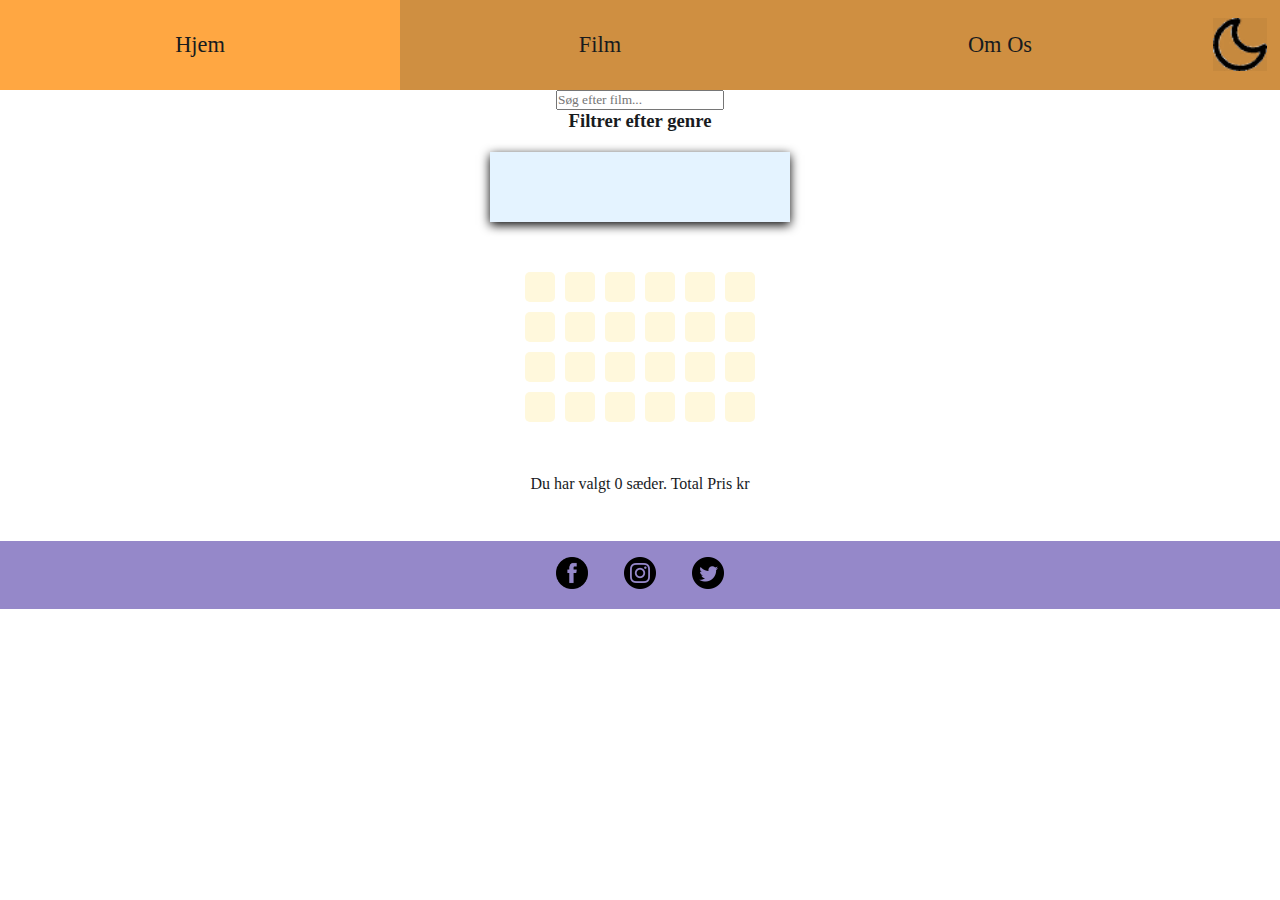
==== chooseseat.html @ 5e5ef62f "Banner osv" ====
<!DOCTYPE html>
<html>
    <head>
        <title>Klassiske Film | Filme</title>
        <meta name="viewport" content="width=device-width, initial-scale=1.0">
        <link rel="stylesheet" type="text/css" href="src/style.css">
        <link rel="stylesheet" type="text/css" href="src/cinamastyle.css">
        <link rel="icon" href="favicon.ico" type="image/x-icon">
        <script src="src/shared.js" defer></script>
        <script src="src/main.js" defer></script>
        <script src="src/choose.js" defer></script>
    </head>

    <body>
        <nav>
            <div class="nav-container" role="list" aria-label="Primary Navigation">
                <a class="nav-item mobile-hidden active" data="1" href="index.html">Hjem</a>
                <a class="nav-item mobile-hidden" data="2" href="movie.html">Film</a>
                <a class="nav-item mobile-hidden" data="3" href="om_os.html">Om Os</a>
                <button id="theme-toggle" class="dark-btn"><img class="nav-item" id="theme-icon" src="images/darkmode_black.png"></button>
                <div class="nav-item burger-menu" role="list" aria-label="Primary Navigation Burger Menu">
                    <button class="burger-menu-button" id="burger-menu-button"><img src="images/nav-burger-menu.png" id="burgerImage" alt="Image For Hamburger Menu For Mobile Navigation"></button>
                </div>
            </div>
        </nav>
        <section class="search-section">
            <div class="search-container">
                <input type="text" id="searchBar" placeholder="Søg efter film..." aria-label="Søg efter film">
                
                <div class="filter-section">
                    <h3>Filtrer efter genre</h3>
                    <div id="genreFilters" class="genre-filters">
                        <!-- Genre filters will be added here dynamically -->
                    </div>
                </div>
            </div>
        </section>

        <sektion>
            <div class="cinemaContainer">
                <div class="screen"></div>
            
            <div class="row">
                <div class="seat"></div>
                <div class="seat"></div>
                <div class="seat"></div>
                <div class="seat"></div>
                <div class="seat"></div>
                <div class="seat"></div>
            </div>
            <div class="row">
                <div class="seat"></div>
                <div class="seat"></div>
                <div class="seat"></div>
                <div class="seat"></div>
                <div class="seat"></div>
                <div class="seat"></div>
            </div>
            <div class="row">
                <div class="seat"></div>
                <div class="seat"></div>
                <div class="seat"></div>
                <div class="seat"></div>
                <div class="seat"></div>
                <div class="seat"></div>
            </div>
            <div class="row">
                <div class="seat"></div>
                <div class="seat"></div>
                <div class="seat"></div>
                <div class="seat"></div>
                <div class="seat"></div>
                <div class="seat"></div>
            </div>
            </div>
<p class="sædepris">Du har valgt <span id="sitTal">0</span> sæder. Total Pris <span id="sittotal"> kr</span></p>
        </sektion>




        <footer>
            <div class="social-list">
                <a href="https://www.facebook.com"><img src="images/facebook.png" alt="Facebook"></a>
                <a href="https://www.instagram.com"><img src="images/instagram.png" alt="Instagram"></a>
                <a href="https://www.twitter.com"><img src="images/twitter.png" alt="Twitter"></a>
            </div>
        </footer>
    </body>
</html>
---- src/style.css ----
:root {
    --clr-primary-300: #cf8f41;
    --clr-primary-400: #af7012;
    --clr-primary-500: #ffa742;

    --clr-neutral-100: #fff;
    --clr-neutral-200: #f8f9fa;
    --clr-neutral-800: #343a40;
    --clr-neutral-900: #181b1e;

    --clr-accent-200: #938ab9;
    --clr-accent-300: #9588c9;
    --clr-accent-400: #413852;
    --clr-accent-500: #25202f;
}

/* #region Basic Resets */

*{
    padding:0;
    margin:0;
    font-family: calibri;
}

body, p, button{
    background-color: var(--clr-neutral-100);
    color: var(--clr-neutral-900);
}
a {
    text-decoration: none;
    color: var(--clr-neutral-900);
}

/* #endregion Basic Resets */


/* #region Utility Classes */

.hidden {
    display: none !important;;
}

/* #endregion Utility Classes */


/* #region Global Styles */

.nav-container{
    display:flex;
    font-size: 1.4em;
    background-color: var(--clr-primary-300);
}

.nav-item, .dark-btn {
    background-color: var(--clr-primary-300);
    border:0;
}
.dark-btn{
    margin:1em;
    order:1;
}
.dark-btn>img {
    justify-content: end;
}

.burger-menu {
    display:none !important;
}

.burger-menu-button {
    display:none;
}
#burgerImage {
    display:none;
    
}


.nav-item {
    display:flex;
    flex:1;
    height:4em;
    justify-content: center;
    align-items: center;
}
a.nav-item:hover {
    background-color: var(--clr-primary-400);
}
a.nav-item.active {
    background-color: var(--clr-primary-500);
}

section {
    display:grid;
    grid-template-columns: 1fr;
}

#movie-list>h1 {
    font-size: 5em;
    color: orangered;
}

h2 {
    justify-self: center;
    font-size: 1.5em;
    color: var(--clr-neutral-900);
    margin-block: 3em;
}

#movie-list {
    display:grid;
    grid-template-columns: repeat(auto-fit, 18em);
    margin:1em;
    align-content: start;
    justify-content: space-evenly;
    gap: 1em;
}

.movie-div {
    text-align: center;
    align-content: start;
    background-color: var(--clr-accent-300);
    border-radius: 10px;
    min-height: 25em;
    overflow-wrap:break-word;
    transition: all 0.3s ease;
}
/* .movie-link {
    padding:0.3em;
    padding-block: 0.1em;
} */
.movie-link>h4 {
    min-height: 3.5em;
    margin:0.3em;
    align-content: center;
}

.img-div {
    width: 80%;
    margin:auto;
    overflow: hidden;
}

.movie-div img {
    width: 100%;
    height: 100%;
    object-fit: fill;
    border-radius: 10px;
    justify-content: start;
}

.genre-list {
    display:flex;
    flex-wrap: wrap;
    justify-content: center;
    align-items: center;
    gap: 0.08em;
    margin-bottom: 1em;
}
.genre-btn{
    background-color: var(--clr-accent-300);
    border-radius: 7px;
    border: var(--clr-neutral-900) solid 1px;
    padding: 0.2em;
}

.genre-btn:hover{
    background-color: var(--clr-neutral-100);
}

.filter-btn {
    margin:10px;
    padding: 5px 10px;
}

.filter-options {
    display:none;
    margin:10px;
}

p {
    justify-self: center;
    margin: 3em;
}

footer {
    background-color: var(--clr-accent-300);
}
.social-list a img {
    width: 2em;
    height: 2em;
    margin: 1em;
}

/* #endregion Global Styles */


/* #region Media Queries For Responsive Design */

@media only screen and (max-width: 426px){
    #movie-list{
        grid-template-columns: 1fr;
        gap: 4em;
        width:90%;
        justify-self: center;
    }
    .movie-link>h4{
        font-size: 2.5em;
    }
    .nav-container {
        display:flex;
    }
    a.nav-item {
        display:flex;
        position: fixed;
        height:fit-content;
        width:100%;
        flex-direction: row;
        z-index: 10000;
    }
    a[data="1"] {
        top:89px;
    }
    a[data="2"]{
        top: 117px;
    }
    a[data="3"]{
        top:145px;
    }
    a.mobile-hidden {
        display:none;
    }
    
    a.burger-active{
        display:flex !important;
        flex-direction: column;
    }
    .dark-btn {
        order:0;
    }
    .burger-menu {
        display: flex !important;
        cursor: pointer;
        z-index: 1000;
        transition: all 0.3s ease;
    }
    
    .burger-menu {
        display:flex;
        flex:1;
        width: 100%;
        align-items: center;
        justify-self: center;
        margin-right:1em;
        justify-content: end;
        background-color: var(--clr-primary-300);
    }
    
    .burger-menu-button{
        display:flex !important;
        width:5em;
        height:4em;
        justify-content: center;
        align-items: center;
        background-color: var(--clr-primary-300);
        border:0;
    }
    
    .burger-menu img {
        display: flex !important;
        position:relative;
        width: 3em;
        height: 2em;
        background-color: var(--clr-primary-300);
    }

}

/* #endregion Media Queries For Responsive Design */


/* #region Dark Styles */

.dark {
    --clr-primary-300: #cf8f41;
    --clr-primary-400: #af7012;
    --clr-primary-500: #ffa742;

    --clr-neutral-100: #000000;
    --clr-neutral-200: #f8f9fa;
    --clr-neutral-800: #343a40;
    --clr-neutral-900: #ffffff;

    --clr-accent-200: #938ab9;
    --clr-accent-300: #9588c9;
    --clr-accent-400: #413852;
    --clr-accent-500: #25202f;
}

/* #endregion Dark Styles */
---- src/cinamastyle.css ----
body{
    background-color: f4f4f4;
    margin: 0;
    padding: 0;
    text-align: center;
}

.cinemaContainer{
    margin: 20px auto;
    width: 300px;
}

.screen{
    background-color: rgb(228, 243, 255);
    height: 70px;
    width: 100%;
    margin-bottom: 15%;
    box-shadow: 0 3px 10px rgb(0, 0, 0, 1);
}

.row{
    display: flex;
    justify-content: center;
}

.seat{
    background-color: cornsilk;
    height: 30px;
    width: 30px;
    margin: 5px;
    border-radius: 5px;
    cursor: pointer;
}

.seat.selected{
    background-color: greenyellow;
}

.seat.occupied{
    background-color: crimson;
    cursor: not-allowed;
}
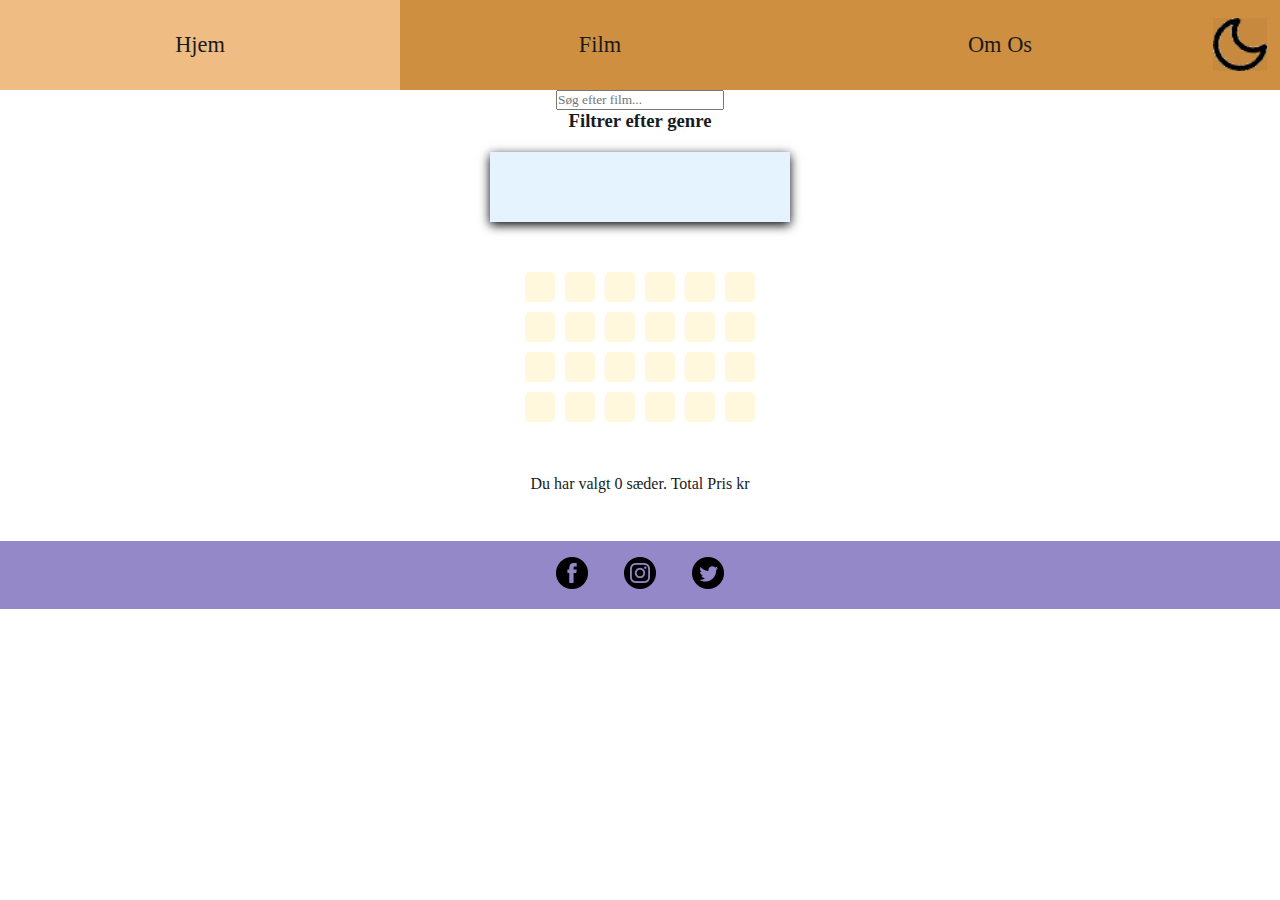
==== commit e653eca9: "Merge branch 'master' of https://github.com/roiskaalum/bio_project" ====
--- a/chooseseat.html
+++ b/chooseseat.html
@@ -2,13 +2,14 @@
 <html>
     <head>
         <title>Klassiske Film | Filme</title>
+        <meta charset="UTF-8">
         <meta name="viewport" content="width=device-width, initial-scale=1.0">
-        <link rel="stylesheet" type="text/css" href="src/style.css">
-        <link rel="stylesheet" type="text/css" href="src/cinamastyle.css">
-        <link rel="icon" href="favicon.ico" type="image/x-icon">
-        <script src="src/shared.js" defer></script>
-        <script src="src/main.js" defer></script>
-        <script src="src/choose.js" defer></script>
+        <link rel="icon" href="src/favicon.ico" type="image/x-icon">
+        <link rel="stylesheet" type="text/css" href="css/style.css">
+        <link rel="stylesheet" type="text/css" href="css/cinamastyle.css">
+        <script src="js/shared.js" defer></script>
+        <script src="js/main.js" defer></script>
+        <script src="js/choose.js" defer></script>
     </head>
 
     <body>
@@ -40,7 +41,15 @@
             <div class="cinemaContainer">
                 <div class="screen"></div>
             
-            <div class="row">
+            <div class="row a">
+                <div class="seat one"></div>
+                <div class="seat two"></div>
+                <div class="seat three"></div>
+                <div class="seat four"></div>
+                <div class="seat five"></div>
+                <div class="seat six"></div>
+            </div>
+            <div class="row b">
                 <div class="seat"></div>
                 <div class="seat"></div>
                 <div class="seat"></div>
@@ -48,7 +57,7 @@
                 <div class="seat"></div>
                 <div class="seat"></div>
             </div>
-            <div class="row">
+            <div class="row c">
                 <div class="seat"></div>
                 <div class="seat"></div>
                 <div class="seat"></div>
@@ -56,15 +65,7 @@
                 <div class="seat"></div>
                 <div class="seat"></div>
             </div>
-            <div class="row">
-                <div class="seat"></div>
-                <div class="seat"></div>
-                <div class="seat"></div>
-                <div class="seat"></div>
-                <div class="seat"></div>
-                <div class="seat"></div>
-            </div>
-            <div class="row">
+            <div class="row d">
                 <div class="seat"></div>
                 <div class="seat"></div>
                 <div class="seat"></div>
@@ -74,6 +75,7 @@
             </div>
             </div>
 <p class="sædepris">Du har valgt <span id="sitTal">0</span> sæder. Total Pris <span id="sittotal"> kr</span></p>
+<p class="sitvalg"></p>
         </sektion>
 
 
--- a/css/style.css
+++ b/css/style.css
@@ -0,0 +1,300 @@
+:root {
+    --clr-primary-300: #cf8f41;
+    --clr-primary-400: #af7012;
+    --clr-primary-500: #efbd84;
+
+    --clr-neutral-100: #fff;
+    --clr-neutral-200: #f8f9fa;
+    --clr-neutral-800: #343a40;
+    --clr-neutral-900: #181b1e;
+
+    --clr-accent-200: #938ab9;
+    --clr-accent-300: #9588c9;
+    --clr-accent-400: #413852;
+    --clr-accent-500: #25202f;
+}
+
+/* #region Basic Resets */
+
+*{
+    padding:0;
+    margin:0;
+    font-family: calibri;
+}
+
+body, p, button{
+    background-color: var(--clr-neutral-100);
+    color: var(--clr-neutral-900);
+}
+a {
+    text-decoration: none;
+    color: var(--clr-neutral-900);
+}
+
+/* #endregion Basic Resets */
+
+
+/* #region Utility Classes */
+
+.hidden {
+    display: none !important;;
+}
+
+/* #endregion Utility Classes */
+
+
+/* #region Global Styles */
+
+.nav-container{
+    display:flex;
+    font-size: 1.4em;
+    background-color: var(--clr-primary-300);
+}
+
+.nav-item, .dark-btn {
+    background-color: var(--clr-primary-300);
+    border:0;
+}
+.dark-btn{
+    margin:1em;
+    order:1;
+}
+.dark-btn>img {
+    justify-content: end;
+}
+
+.burger-menu {
+    display:none !important;
+}
+
+.burger-menu-button {
+    display:none;
+}
+#burgerImage {
+    display:none;
+    
+}
+
+
+.nav-item {
+    display:flex;
+    flex:1;
+    height:4em;
+    justify-content: center;
+    align-items: center;
+}
+a.nav-item:hover {
+    background-color: var(--clr-primary-400);
+}
+a.nav-item.active {
+    background-color: var(--clr-primary-500);
+}
+
+section {
+    display:grid;
+    grid-template-columns: 1fr;
+}
+
+#movie-list>h1 {
+    font-size: 5em;
+    color: orangered;
+}
+
+h2 {
+    justify-self: center;
+    font-size: 1.5em;
+    color: var(--clr-neutral-900);
+    margin-block: 3em;
+}
+
+#movie-list {
+    display:grid;
+    grid-template-columns: repeat(auto-fit, 18em);
+    margin:1em;
+    align-content: start;
+    justify-content: space-evenly;
+    gap: 1em;
+}
+
+.movie-div {
+    text-align: center;
+    align-content: start;
+    background-color: var(--clr-accent-300);
+    border-radius: 10px;
+    min-height: 25em;
+    overflow-wrap:break-word;
+    transition: all 0.3s ease;
+}
+/* .movie-link {
+    padding:0.3em;
+    padding-block: 0.1em;
+} */
+.movie-link>h4 {
+    min-height: 3.5em;
+    margin:0.3em;
+    align-content: center;
+}
+
+.img-div {
+    width: 80%;
+    margin:auto;
+    overflow: hidden;
+}
+
+.movie-div img {
+    width: 100%;
+    height: 100%;
+    object-fit: fill;
+    border-radius: 10px;
+    justify-content: start;
+}
+
+.genre-list {
+    display:flex;
+    flex-wrap: wrap;
+    justify-content: center;
+    align-items: center;
+    gap: 0.08em;
+    margin-bottom: 1em;
+}
+.genre-btn{
+    background-color: var(--clr-accent-300);
+    border-radius: 7px;
+    border: var(--clr-neutral-900) solid 1px;
+    padding: 0.2em;
+}
+
+.genre-btn:hover{
+    background-color: var(--clr-neutral-100);
+}
+
+.filter-btn {
+    margin:10px;
+    padding: 5px 10px;
+}
+
+.filter-options {
+    display:none;
+    margin:10px;
+}
+
+p {
+    justify-self: center;
+    margin: 3em;
+}
+
+footer {
+    background-color: var(--clr-accent-300);
+}
+.social-list a img {
+    width: 2em;
+    height: 2em;
+    margin: 1em;
+}
+
+/* #endregion Global Styles */
+
+
+/* #region Media Queries For Responsive Design */
+
+@media only screen and (max-width: 426px){
+    #movie-list{
+        grid-template-columns: 1fr;
+        gap: 4em;
+        width:90%;
+        justify-self: center;
+    }
+    .movie-link>h4{
+        font-size: 2.5em;
+    }
+    .nav-container {
+        display:flex;
+    }
+    a.nav-item {
+        display:flex;
+        position: fixed;
+        height:fit-content;
+        width:100%;
+        flex-direction: row;
+        z-index: 10000;
+    }
+    a[data="1"] {
+        top:89px;
+    }
+    a[data="2"]{
+        top: 117px;
+    }
+    a[data="3"]{
+        top:145px;
+    }
+    a.mobile-hidden {
+        display:none;
+    }
+    
+    a.burger-active{
+        display:flex !important;
+        flex-direction: column;
+    }
+    .dark-btn {
+        order:0;
+    }
+    .burger-menu {
+        display: flex !important;
+        cursor: pointer;
+        z-index: 1000;
+        transition: all 0.3s ease;
+    }
+    
+    .burger-menu {
+        display:flex;
+        flex:1;
+        width: 100%;
+        align-items: center;
+        justify-self: center;
+        margin-right:1em;
+        justify-content: end;
+        background-color: var(--clr-primary-300);
+    }
+    
+    .burger-menu-button{
+        display:flex !important;
+        width:5em;
+        height:4em;
+        justify-content: center;
+        align-items: center;
+        background-color: var(--clr-primary-300);
+        border:0;
+    }
+    
+    .burger-menu img {
+        display: flex !important;
+        position:relative;
+        width: 3em;
+        height: 2em;
+        background-color: var(--clr-primary-300);
+    }
+
+}
+
+/* #endregion Media Queries For Responsive Design */
+
+
+/* #region Dark Styles */
+
+.dark {
+    --clr-primary-300: #cf8f41;
+    --clr-primary-400: #af7012;
+    --clr-primary-500: #ffa742;
+
+    --clr-neutral-100: #000000;
+    --clr-neutral-200: #f8f9fa;
+    --clr-neutral-800: #343a40;
+    --clr-neutral-900: #ffffff;
+
+    --clr-accent-200: #938ab9;
+    --clr-accent-300: #9588c9;
+    --clr-accent-400: #413852;
+    --clr-accent-500: #25202f;
+}
+
+/* #endregion Dark Styles */--- a/css/cinamastyle.css
+++ b/css/cinamastyle.css
@@ -0,0 +1,43 @@
+body{
+    background-color: f4f4f4;
+    margin: 0;
+    padding: 0;
+    text-align: center;
+}
+
+.cinemaContainer{
+    margin: 20px auto;
+    width: 300px;
+}
+
+.screen{
+    background-color: rgb(228, 243, 255);
+    height: 70px;
+    width: 100%;
+    margin-bottom: 15%;
+    box-shadow: 0 3px 10px rgb(0, 0, 0, 1);
+}
+
+.row{
+    display: flex;
+    justify-content: center;
+}
+
+.seat{
+    background-color: cornsilk;
+    height: 30px;
+    width: 30px;
+    margin: 5px;
+    border-radius: 5px;
+    cursor: pointer;
+}
+
+.seat.selected{
+    background-color: greenyellow;
+}
+
+.seat.occupied{
+    background-color: crimson;
+    cursor: not-allowed;
+}
+
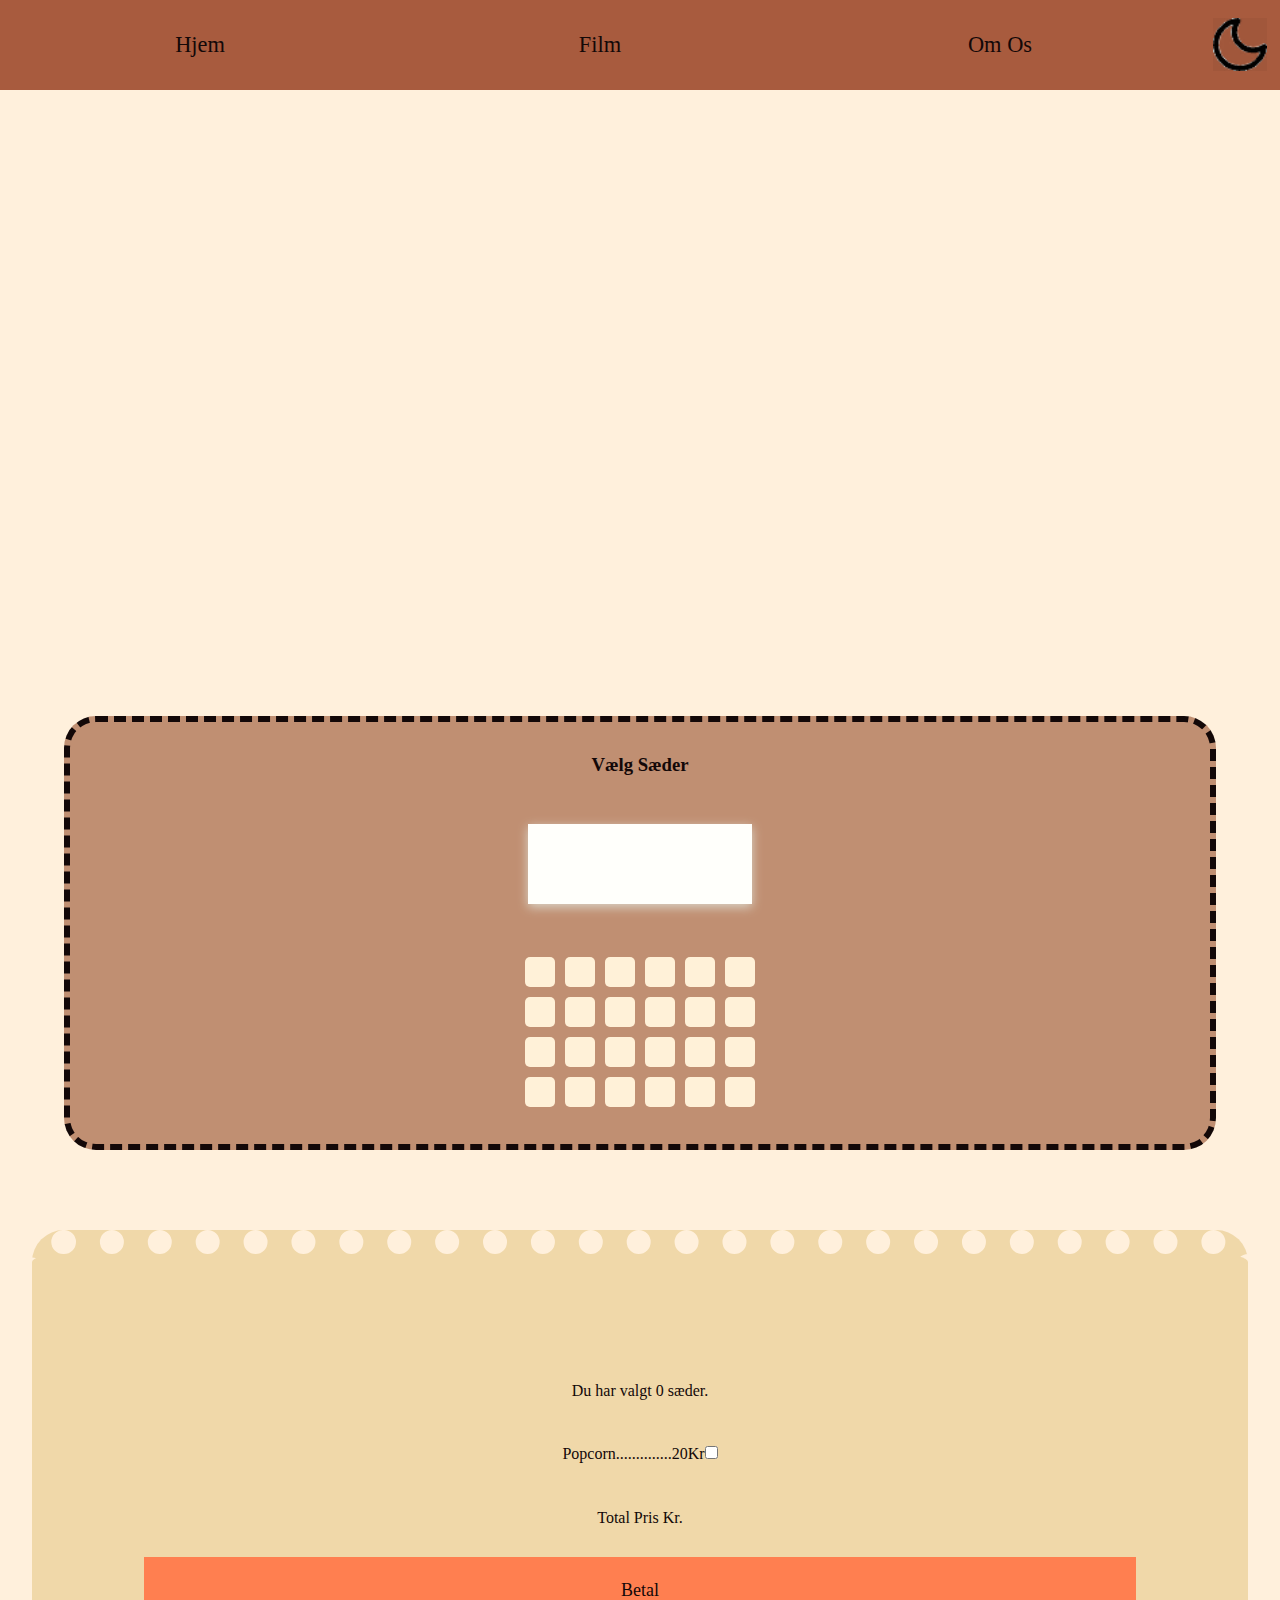
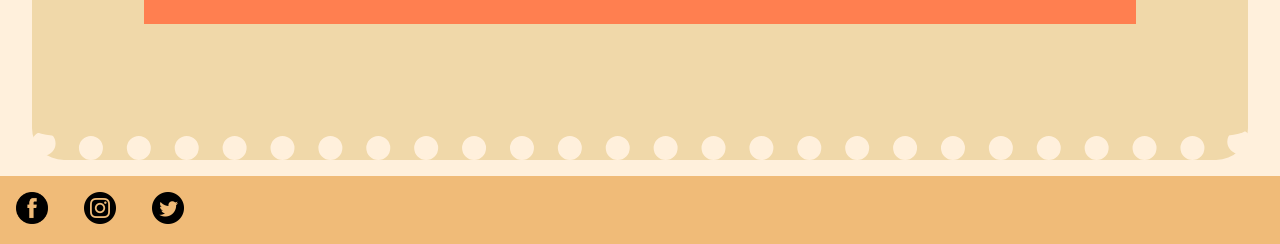
==== commit a2cac92b: "Uha" ====
--- a/chooseseat.html
+++ b/chooseseat.html
@@ -1,6 +1,7 @@
 <!DOCTYPE html>
 <html>
     <head>
+
         <title>Klassiske Film | Filme</title>
         <meta charset="UTF-8">
         <meta name="viewport" content="width=device-width, initial-scale=1.0">
@@ -24,59 +25,72 @@
                 </div>
             </div>
         </nav>
-        <section class="search-section">
-            <div class="search-container">
-                <input type="text" id="searchBar" placeholder="Søg efter film..." aria-label="Søg efter film">
+       
+
+        <section>
+        <div class="grid">
+            <section class="sect-film">
+            <div id="movie-list" class="movie-list">
+            </div>
+            </section>
+           
+            <section class="sect-cinema">
+            <div class="cinemaContainer">
+                    <h3>Vælg Sæder</h3>
+                    <div class="screen">
+                     
+                    </div>
                 
-                <div class="filter-section">
-                    <h3>Filtrer efter genre</h3>
-                    <div id="genreFilters" class="genre-filters">
-                        <!-- Genre filters will be added here dynamically -->
-                    </div>
+                <div class="row a">
+                    <div class="seat one"></div>
+                    <div class="seat two"></div>
+                    <div class="seat three"></div>
+                    <div class="seat four"></div>
+                    <div class="seat five"></div>
+                    <div class="seat six"></div>
+                </div>
+                <div class="row b">
+                    <div class="seat"></div>
+                    <div class="seat"></div>
+                    <div class="seat"></div>
+                    <div class="seat"></div>
+                    <div class="seat"></div>
+                    <div class="seat"></div>
+                </div>
+                <div class="row c">
+                    <div class="seat"></div>
+                    <div class="seat"></div>
+                    <div class="seat"></div>
+                    <div class="seat"></div>
+                    <div class="seat"></div>
+                    <div class="seat"></div>
+                </div>
+                <div class="row d">
+                    <div class="seat"></div>
+                    <div class="seat"></div>
+                    <div class="seat"></div>
+                    <div class="seat"></div>
+                    <div class="seat"></div>
+                    <div class="seat"></div>
                 </div>
             </div>
+            </section>
+
+            <section class="sect-kvit">
+            
+                <p>Du har valgt <span id="sitTal">0</span> sæder.</p>
+                
+
+                <p>Popcorn..............20Kr<input type="checkbox" name="Popcorn" value="popcorn" id="jatak" onclick="updateSelectedCount()"></p>
+                
+
+                <p> Total Pris <span id="sittotal"></span> Kr.</p>
+            
+                <button type="button" class="button">Betal</button>
+
+            </section>
+        </div>
         </section>
-
-        <sektion>
-            <div class="cinemaContainer">
-                <div class="screen"></div>
-            
-            <div class="row a">
-                <div class="seat one"></div>
-                <div class="seat two"></div>
-                <div class="seat three"></div>
-                <div class="seat four"></div>
-                <div class="seat five"></div>
-                <div class="seat six"></div>
-            </div>
-            <div class="row b">
-                <div class="seat"></div>
-                <div class="seat"></div>
-                <div class="seat"></div>
-                <div class="seat"></div>
-                <div class="seat"></div>
-                <div class="seat"></div>
-            </div>
-            <div class="row c">
-                <div class="seat"></div>
-                <div class="seat"></div>
-                <div class="seat"></div>
-                <div class="seat"></div>
-                <div class="seat"></div>
-                <div class="seat"></div>
-            </div>
-            <div class="row d">
-                <div class="seat"></div>
-                <div class="seat"></div>
-                <div class="seat"></div>
-                <div class="seat"></div>
-                <div class="seat"></div>
-                <div class="seat"></div>
-            </div>
-            </div>
-<p class="sædepris">Du har valgt <span id="sitTal">0</span> sæder. Total Pris <span id="sittotal"> kr</span></p>
-<p class="sitvalg"></p>
-        </sektion>
 
 
 
--- a/css/style.css
+++ b/css/style.css
@@ -1,17 +1,17 @@
 :root {
-    --clr-primary-300: #cf8f41;
-    --clr-primary-400: #af7012;
-    --clr-primary-500: #efbd84;
-
-    --clr-neutral-100: #fff;
-    --clr-neutral-200: #f8f9fa;
-    --clr-neutral-800: #343a40;
-    --clr-neutral-900: #181b1e;
-
-    --clr-accent-200: #938ab9;
-    --clr-accent-300: #9588c9;
-    --clr-accent-400: #413852;
-    --clr-accent-500: #25202f;
+    --clr-primary-300: #a85b3e;
+    --clr-primary-400: #a85b3e;
+    --clr-primary-500: #a85b3e;
+
+    --clr-neutral-100: #FFF0DC;
+    --clr-neutral-200: #17191b;
+    --clr-neutral-800: #3b062c;
+    --clr-neutral-900: #130808;
+
+    --clr-accent-200: #A5B68D;
+    --clr-accent-300: #F0BB78;
+    --clr-accent-400: #485748;
+    --clr-accent-500: #A5B68D;
 }
 
 /* #region Basic Resets */
@@ -95,7 +95,7 @@
     grid-template-columns: 1fr;
 }
 
-#movie-list>h1 {
+.movie-list>h1 {
     font-size: 5em;
     color: orangered;
 }
@@ -107,7 +107,7 @@
     margin-block: 3em;
 }
 
-#movie-list {
+.movie-list {
     display:grid;
     grid-template-columns: repeat(auto-fit, 18em);
     margin:1em;
@@ -198,7 +198,7 @@
 /* #region Media Queries For Responsive Design */
 
 @media only screen and (max-width: 426px){
-    #movie-list{
+    .movie-list{
         grid-template-columns: 1fr;
         gap: 4em;
         width:90%;
@@ -282,17 +282,17 @@
 /* #region Dark Styles */
 
 .dark {
-    --clr-primary-300: #cf8f41;
-    --clr-primary-400: #af7012;
-    --clr-primary-500: #ffa742;
-
-    --clr-neutral-100: #000000;
-    --clr-neutral-200: #f8f9fa;
+    --clr-primary-300: #5b3327;
+    --clr-primary-400: #5b3327;
+    --clr-primary-500: #5b3327;
+
+    --clr-neutral-100: #1b1612;
+    --clr-neutral-200: #F0BB78;
     --clr-neutral-800: #343a40;
-    --clr-neutral-900: #ffffff;
-
-    --clr-accent-200: #938ab9;
-    --clr-accent-300: #9588c9;
+    --clr-neutral-900: #dbc0a7;
+
+    --clr-accent-200: #F0BB78;
+    --clr-accent-300: #5f4328;
     --clr-accent-400: #413852;
     --clr-accent-500: #25202f;
 }
--- a/css/cinamastyle.css
+++ b/css/cinamastyle.css
@@ -1,30 +1,81 @@
-body{
-    background-color: f4f4f4;
-    margin: 0;
-    padding: 0;
+
+.cinemaContainer{
+    margin: 2rem auto;
+    width: 20rem;
+    border: 5rem;
     text-align: center;
+    
+}
+p{
+    background-color: inherit;
+    margin: 1rem;
 }
 
-.cinemaContainer{
-    margin: 20px auto;
-    width: 300px;
+h2{
+    margin: 1rem;
 }
 
+
 .screen{
-    background-color: rgb(228, 243, 255);
-    height: 70px;
-    width: 100%;
-    margin-bottom: 15%;
-    box-shadow: 0 3px 10px rgb(0, 0, 0, 1);
+    background-color: rgb(255, 255, 251);
+    height: 5rem;
+    width: auto;
+    margin: 15%;
+    box-shadow: 0 3px 10px rgb(219, 215, 201);
+}
+.grid{
+    display: grid;
+    grid-template-columns: 1fr;
+    grid-auto-rows: 1fr;
+    @media (width >= 100rem)
+    {
+        grid-template-columns: repeat(3, 1fr);
+    }
+}
+
+.sect-film{
+    margin: 2rem;
+}
+
+.sect-cinema{
+    margin: 4rem;
+
+    background-color: rgb(192, 143, 114);
+    border-radius: 2rem;
+    border-width: 0.4rem;
+    border-style: dashed;
+
+}
+.button{
+    background-color: coral;
+    border: none;
+    text-align: center;
+    padding: 1rem 2rem;
+    font-size: large;
+    cursor: pointer;
+}
+
+.sect-kvit{
+    background-color: rgb(240, 216, 169);
+    border-radius: 2rem;
+    margin: 1rem;
+    margin-left: 2rem;
+    margin-right: 2rem;
+    padding: 7rem;
+    border-width: 1.5rem;
+    border-color: #FFF0DC;
+    border-top-style:dotted;
+    border-bottom-style:dotted ;
 }
 
 .row{
     display: flex;
     justify-content: center;
+    
 }
 
 .seat{
-    background-color: cornsilk;
+    background-color: rgb(255, 241, 216);
     height: 30px;
     width: 30px;
     margin: 5px;
@@ -41,3 +92,5 @@
     cursor: not-allowed;
 }
 
+
+
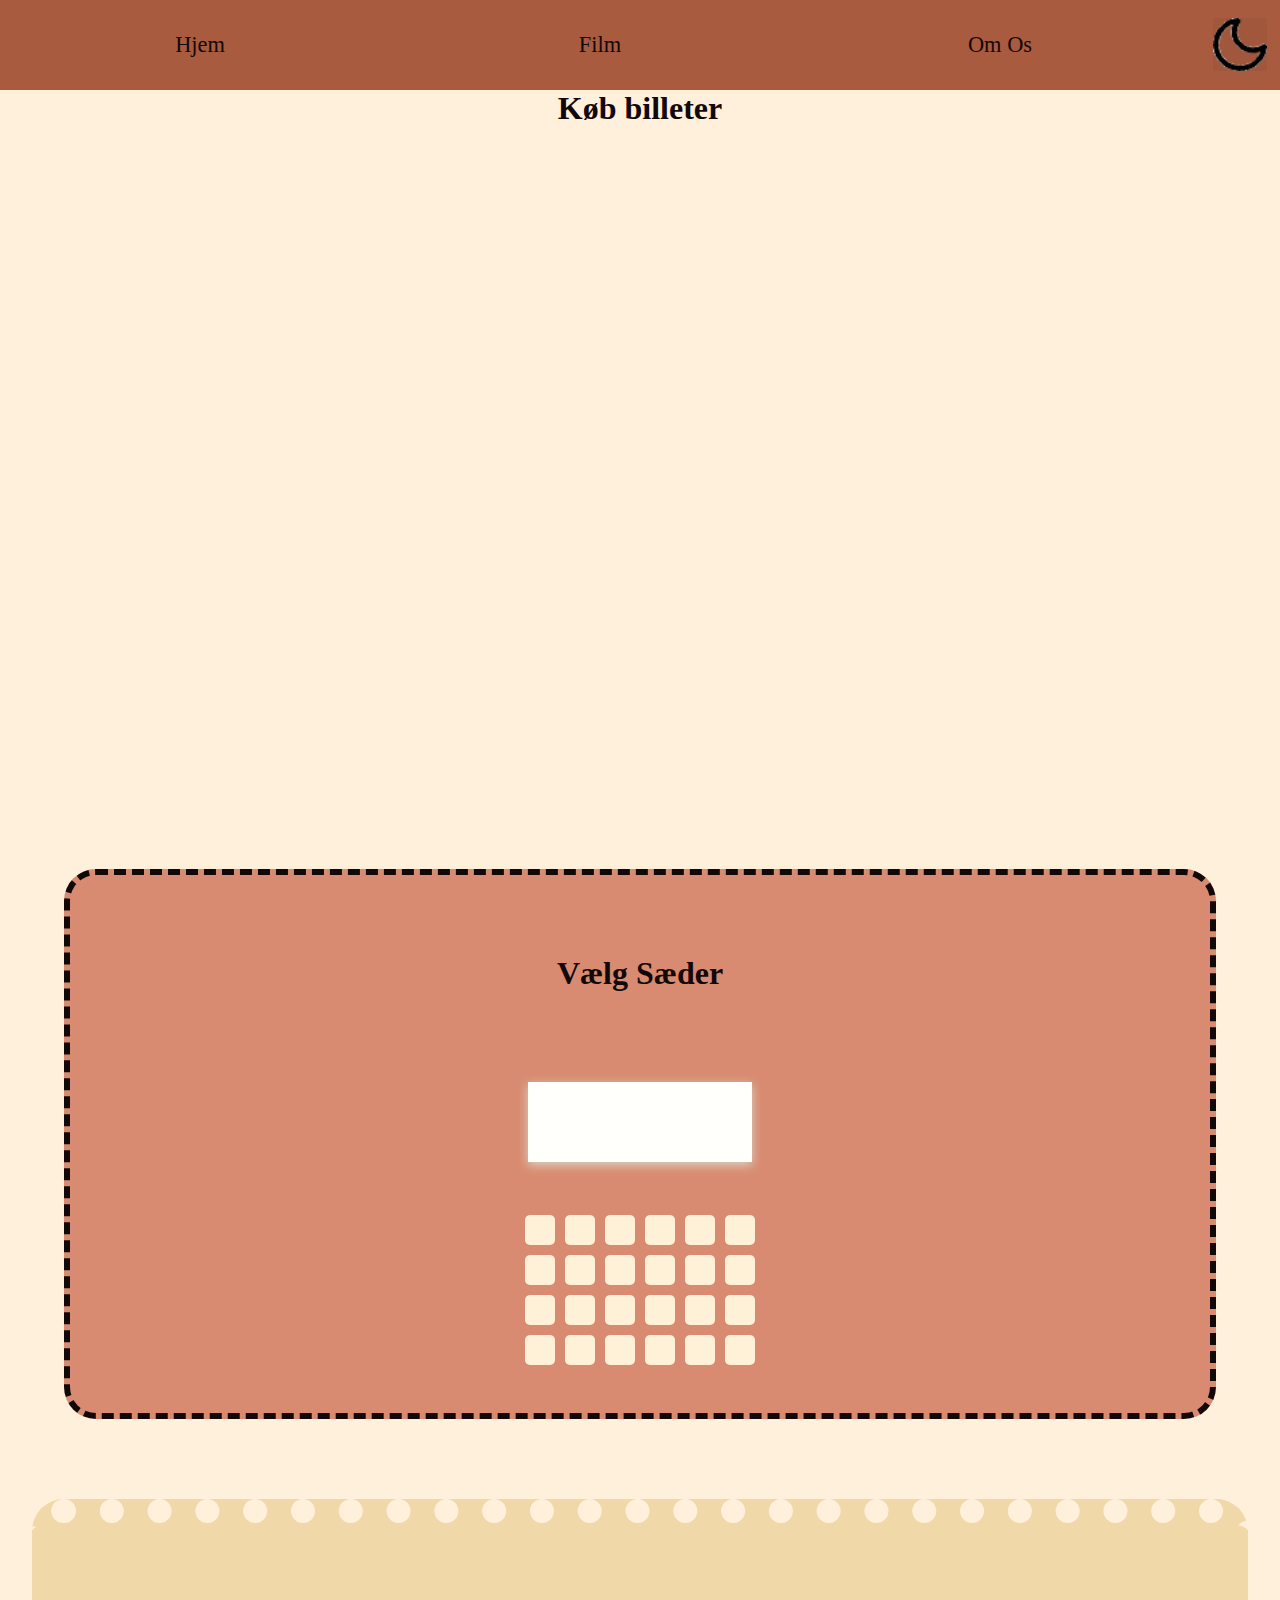
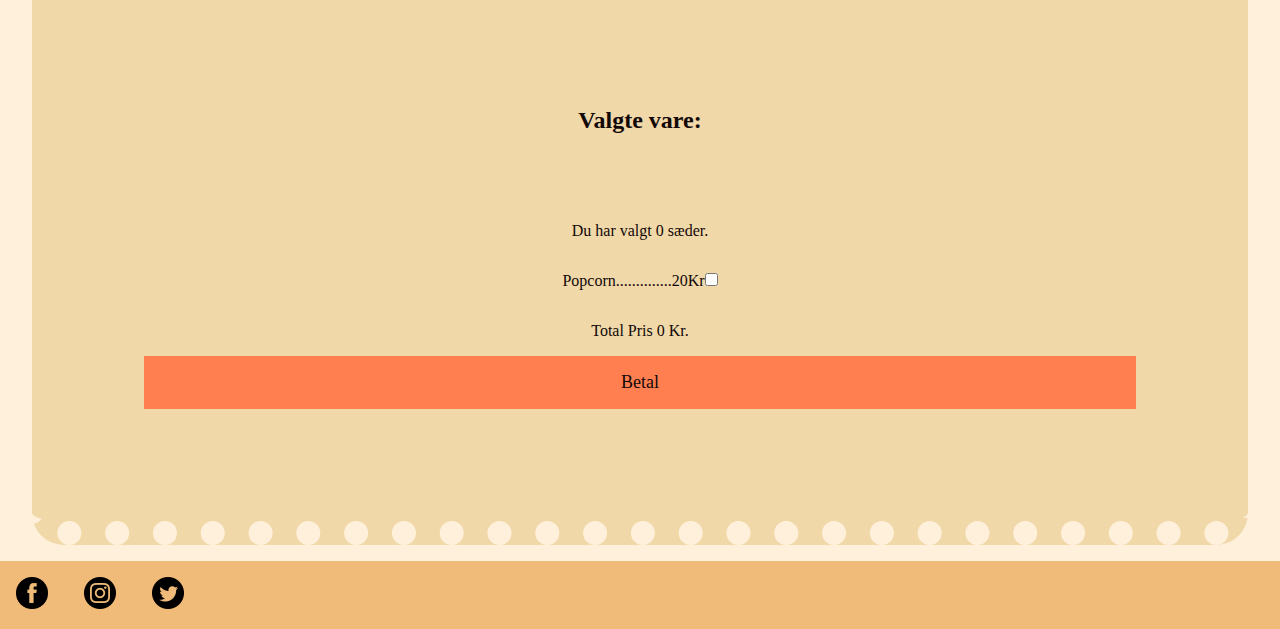
==== commit 43b97bd0: "No errors?" ====
--- a/chooseseat.html
+++ b/chooseseat.html
@@ -1,5 +1,5 @@
 <!DOCTYPE html>
-<html>
+<html lang="en">
     <head>
 
         <title>Klassiske Film | Filme</title>
@@ -16,10 +16,10 @@
     <body>
         <nav>
             <div class="nav-container" role="list" aria-label="Primary Navigation">
-                <a class="nav-item mobile-hidden active" data="1" href="index.html">Hjem</a>
-                <a class="nav-item mobile-hidden" data="2" href="movie.html">Film</a>
-                <a class="nav-item mobile-hidden" data="3" href="om_os.html">Om Os</a>
-                <button id="theme-toggle" class="dark-btn"><img class="nav-item" id="theme-icon" src="images/darkmode_black.png"></button>
+                <a class="nav-item mobile-hidden" href="index.html">Hjem</a>
+                <a class="nav-item mobile-hidden active" href="movie.html">Film</a>
+                <a class="nav-item mobile-hidden" href="om_os.html">Om Os</a>
+                <button id="theme-toggle" class="dark-btn"><img class="nav-item" id="theme-icon" src="images/darkmode_black.png" alt=""></button>
                 <div class="nav-item burger-menu" role="list" aria-label="Primary Navigation Burger Menu">
                     <button class="burger-menu-button" id="burger-menu-button"><img src="images/nav-burger-menu.png" id="burgerImage" alt="Image For Hamburger Menu For Mobile Navigation"></button>
                 </div>
@@ -28,15 +28,16 @@
        
 
         <section>
+            <h1>Køb billeter</h1>
         <div class="grid">
-            <section class="sect-film">
+            
             <div id="movie-list" class="movie-list">
             </div>
-            </section>
+            
            
             <section class="sect-cinema">
+                <h3>Vælg Sæder</h3>
             <div class="cinemaContainer">
-                    <h3>Vælg Sæder</h3>
                     <div class="screen">
                      
                     </div>
@@ -77,6 +78,7 @@
             </section>
 
             <section class="sect-kvit">
+                <h2>Valgte vare:</h2>
             
                 <p>Du har valgt <span id="sitTal">0</span> sæder.</p>
                 
--- a/css/style.css
+++ b/css/style.css
@@ -93,6 +93,10 @@
 section {
     display:grid;
     grid-template-columns: 1fr;
+}
+
+h1{
+    text-align: center;
 }
 
 .movie-list>h1 {
@@ -197,6 +201,7 @@
 
 /* #region Media Queries For Responsive Design */
 
+
 @media only screen and (max-width: 426px){
     .movie-list{
         grid-template-columns: 1fr;
@@ -218,14 +223,18 @@
         flex-direction: row;
         z-index: 10000;
     }
-    a[data="1"] {
+
+    .nav-container a:nth-child(1) {
         top:89px;
-    }
-    a[data="2"]{
+        z-index: 100000;
+    }
+    .nav-container a:nth-child(2) {
         top: 117px;
-    }
-    a[data="3"]{
+        z-index: 100000;
+    }
+    .nav-container a:nth-child(3) {
         top:145px;
+        z-index: 100000;
     }
     a.mobile-hidden {
         display:none;
--- a/css/cinamastyle.css
+++ b/css/cinamastyle.css
@@ -1,4 +1,15 @@
-
+:root{
+    --kvit-farve:#f0d8a9 ;
+    --kvit-bgfarve:#FFF0DC;
+    --cinema-farve:#d88b70 ;
+    --button-farve:coral;
+}
+.dark{
+    --kvit-farve:#36211f ;
+    --kvit-bgfarve:#1b1612;
+    --cinema-farve:#694233 ;
+    --button-farve:rgb(117, 48, 23);
+}
 .cinemaContainer{
     margin: 2rem auto;
     width: 20rem;
@@ -11,8 +22,10 @@
     margin: 1rem;
 }
 
-h2{
-    margin: 1rem;
+h3{
+    margin-top: 5rem;
+    font-size: 2rem;
+    text-align: center;
 }
 
 
@@ -24,6 +37,7 @@
     box-shadow: 0 3px 10px rgb(219, 215, 201);
 }
 .grid{
+
     display: grid;
     grid-template-columns: 1fr;
     grid-auto-rows: 1fr;
@@ -40,14 +54,14 @@
 .sect-cinema{
     margin: 4rem;
 
-    background-color: rgb(192, 143, 114);
+    background-color:var(--cinema-farve);
     border-radius: 2rem;
     border-width: 0.4rem;
     border-style: dashed;
 
 }
 .button{
-    background-color: coral;
+    background-color: var(--button-farve);
     border: none;
     text-align: center;
     padding: 1rem 2rem;
@@ -56,14 +70,14 @@
 }
 
 .sect-kvit{
-    background-color: rgb(240, 216, 169);
+    background-color:var(--kvit-farve);
     border-radius: 2rem;
     margin: 1rem;
     margin-left: 2rem;
     margin-right: 2rem;
     padding: 7rem;
     border-width: 1.5rem;
-    border-color: #FFF0DC;
+    border-color: var(--kvit-bgfarve);
     border-top-style:dotted;
     border-bottom-style:dotted ;
 }
